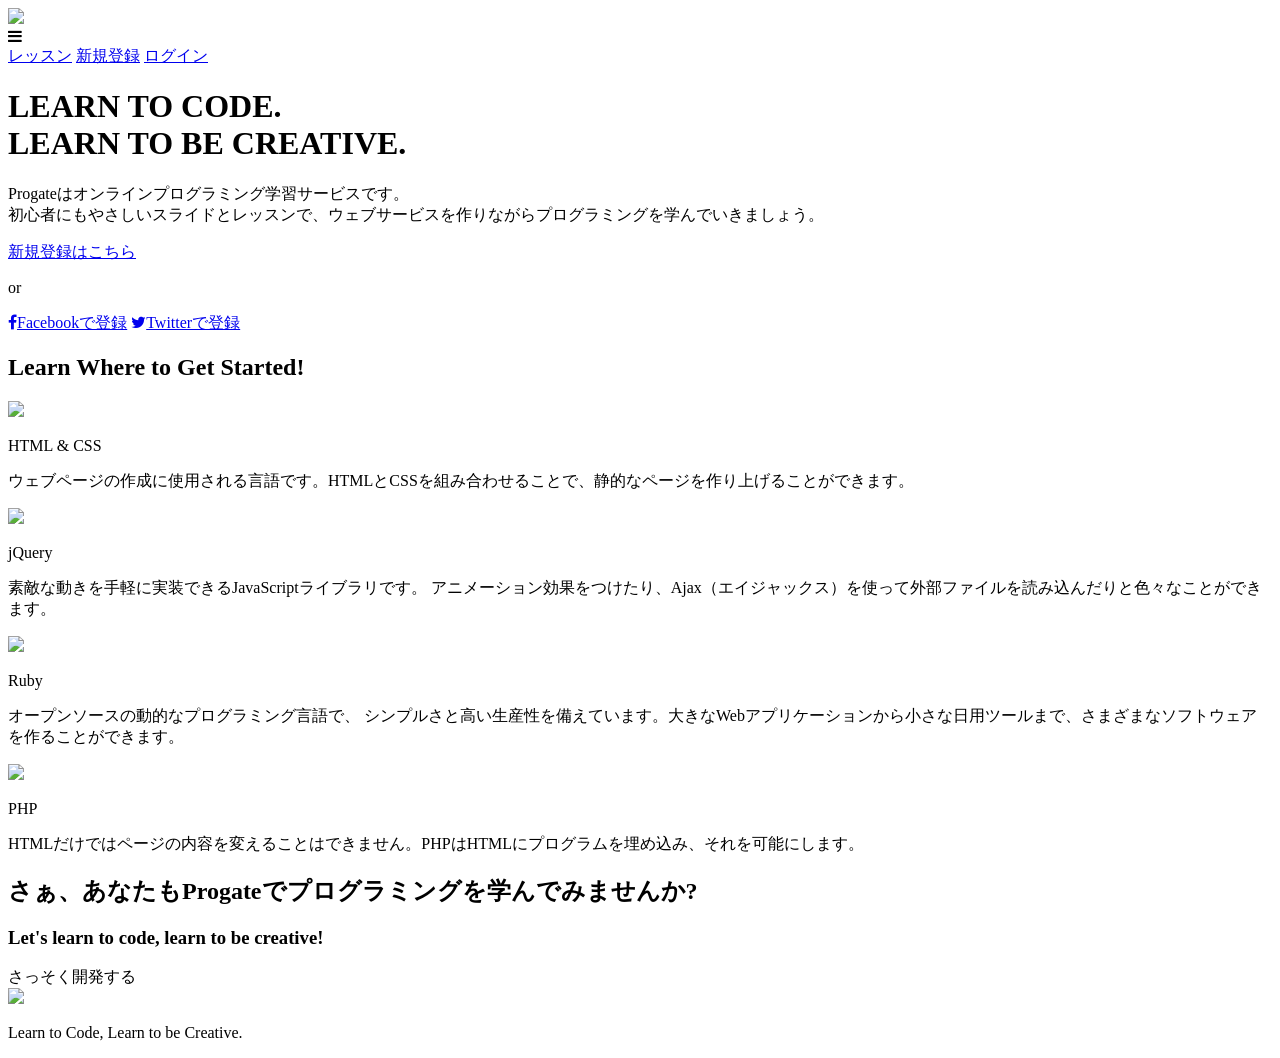
==== index.html @ 6ba34a5e "test" ====
<!DOCTYPE html>
<html>
<head>
  <meta charset="utf-8">
  <meta name="viewport" content="width=device-width, initial-scale=1.0">
  <title>Progate</title>
  <link href="https://maxcdn.bootstrapcdn.com/font-awesome/4.7.0/css/font-awesome.min.css" rel="stylesheet" integrity="sha384-wvfXpqpZZVQGK6TAh5PVlGOfQNHSoD2xbE+QkPxCAFlNEevoEH3Sl0sibVcOQVnN" crossorigin="anonymous">
  <link rel="stylesheet" type="text/css" href="stylesheet.css">
</head>
<body>
  <header>
    <div class="container">
      <div class="header-left">
        <img class="logo" src="https://prog-8.com/images/html/advanced/main_logo.png">
      </div>
      <span class="fa fa-bars menu-icon"></span>
      <div class="header-right">
        <a href="#">レッスン</a>
        <a href="#">新規登録</a>
        <a href="#" class="login">ログイン</a>
      </div>
    </div>
  </header>
  <div class="top-wrapper">
    <div class="container">
      <h1>LEARN TO CODE.<br>LEARN TO BE CREATIVE.</h1>
      <p>Progateはオンラインプログラミング学習サービスです。<br>初心者にもやさしいスライドとレッスンで、ウェブサービスを作りながらプログラミングを学んでいきましょう。</p>
      <div class="btn-wrapper">
        <a href="#" class="btn signup">新規登録はこちら</a>
        <p>or</p>
        <a href="#" class="btn facebook"><span class="fa fa-facebook"></span>Facebookで登録</a>
        <a href="#" class="btn twitter"><span class="fa fa-twitter"></span>Twitterで登録</a>
      </div>
    </div>
  </div>
  <div class="lesson-wrapper">
    <div class="container">
      <div class="heading">
        <h2>Learn Where to Get Started!</h2>
      </div>
      <div class="lessons">
        <div class="lesson">
          <div class="lesson-icon">
            <img src="https://prog-8.com/images/html/advanced/html.png">
            <p>HTML & CSS</p>
          </div>
          <p class="text-contents">ウェブページの作成に使用される言語です。HTMLとCSSを組み合わせることで、静的なページを作り上げることができます。</p>
        </div>
        <div class="lesson">
          <div class="lesson-icon">
            <img src="https://prog-8.com/images/html/advanced/jQuery.png">
            <p>jQuery</p>
          </div>
          <p class="text-contents">素敵な動きを手軽に実装できるJavaScriptライブラリです。 アニメーション効果をつけたり、Ajax（エイジャックス）を使って外部ファイルを読み込んだりと色々なことができます。</p>
        </div>
        <div class="lesson">
          <div class="lesson-icon">
            <img src="https://prog-8.com/images/html/advanced/ruby.png">
            <p>Ruby</p>
          </div>
          <p class="text-contents">オープンソースの動的なプログラミング言語で、 シンプルさと高い生産性を備えています。大きなWebアプリケーションから小さな日用ツールまで、さまざまなソフトウェアを作ることができます。</p>
        </div>
        <div class="lesson">
          <div class="lesson-icon">
            <img src="https://prog-8.com/images/html/advanced/php.png">
            <p>PHP</p>
          </div>
          <p class="text-contents">HTMLだけではページの内容を変えることはできません。PHPはHTMLにプログラムを埋め込み、それを可能にします。</p>
        </div>
      </div>
      <div class="clear"></div>
    </div>
  </div>
  <div class="message-wrapper">
    <div class="container">
      <div class="heading">
        <h2>さぁ、あなたもProgateでプログラミングを学んでみませんか?</h2>
        <h3>Let's learn to code, learn to be creative!</h3>
      </div>
      <span class="btn message">さっそく開発する</span>
    </div>
  </div>
  <footer>
    <div class="container">
      <img src="https://prog-8.com/images/html/advanced/footer_logo.png">
      <p>Learn to Code, Learn to be Creative.</p>
    </div>
  </footer>
</body>
</html>
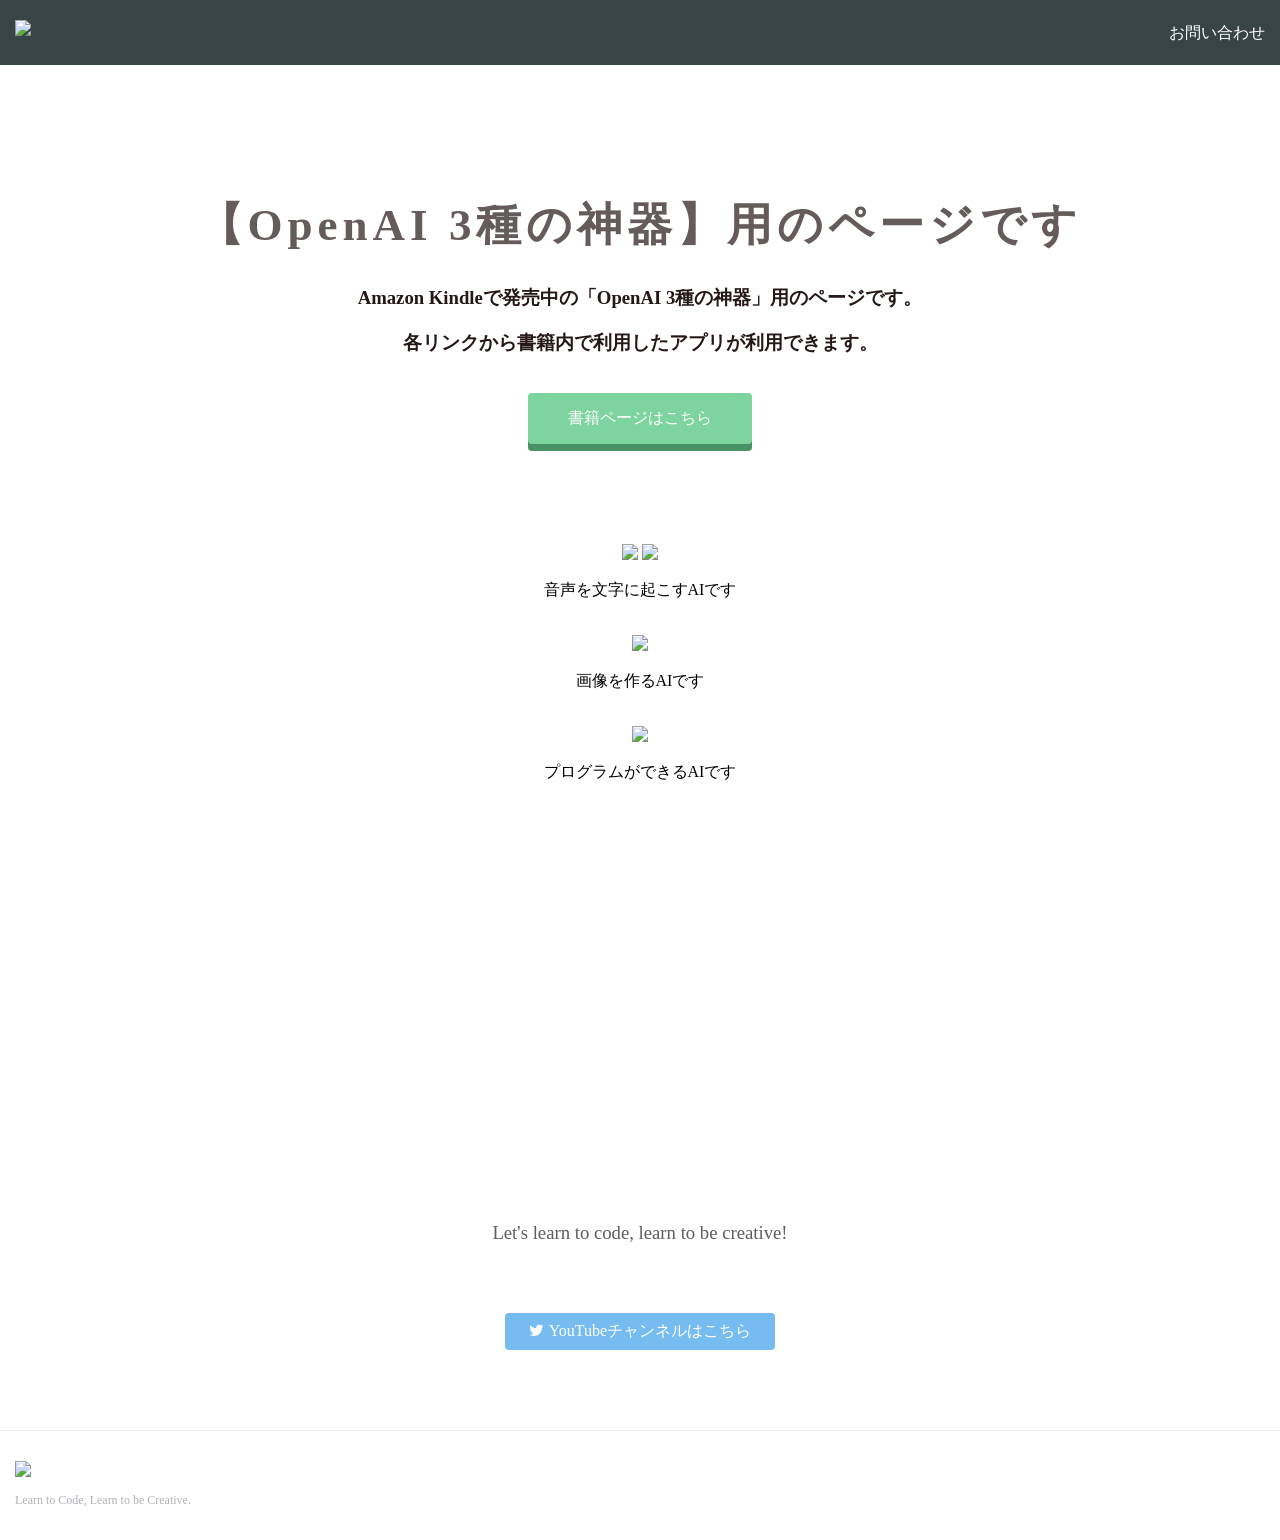
==== commit 812d38cb: "update" ====
--- a/index.html
+++ b/index.html
@@ -15,69 +15,52 @@
       </div>
       <span class="fa fa-bars menu-icon"></span>
       <div class="header-right">
-        <a href="#">レッスン</a>
-        <a href="#">新規登録</a>
-        <a href="#" class="login">ログイン</a>
+        <a href="#">お問い合わせ</a>
       </div>
     </div>
   </header>
   <div class="top-wrapper">
     <div class="container">
-      <h1>LEARN TO CODE.<br>LEARN TO BE CREATIVE.</h1>
-      <p>Progateはオンラインプログラミング学習サービスです。<br>初心者にもやさしいスライドとレッスンで、ウェブサービスを作りながらプログラミングを学んでいきましょう。</p>
+      <h1>【OpenAI 3種の神器】用のページです</h1>
+      <h3>Amazon Kindleで発売中の「OpenAI 3種の神器」用のページです。</h3>
+      <h3>各リンクから書籍内で利用したアプリが利用できます。</h3>
+      <br>
       <div class="btn-wrapper">
-        <a href="#" class="btn signup">新規登録はこちら</a>
-        <p>or</p>
-        <a href="#" class="btn facebook"><span class="fa fa-facebook"></span>Facebookで登録</a>
-        <a href="#" class="btn twitter"><span class="fa fa-twitter"></span>Twitterで登録</a>
+        <span class="btn message">書籍ページはこちら</span>
       </div>
     </div>
   </div>
   <div class="lesson-wrapper">
-    <div class="container">
-      <div class="heading">
-        <h2>Learn Where to Get Started!</h2>
-      </div>
-      <div class="lessons">
-        <div class="lesson">
-          <div class="lesson-icon">
-            <img src="https://prog-8.com/images/html/advanced/html.png">
-            <p>HTML & CSS</p>
-          </div>
-          <p class="text-contents">ウェブページの作成に使用される言語です。HTMLとCSSを組み合わせることで、静的なページを作り上げることができます。</p>
-        </div>
-        <div class="lesson">
-          <div class="lesson-icon">
-            <img src="https://prog-8.com/images/html/advanced/jQuery.png">
-            <p>jQuery</p>
-          </div>
-          <p class="text-contents">素敵な動きを手軽に実装できるJavaScriptライブラリです。 アニメーション効果をつけたり、Ajax（エイジャックス）を使って外部ファイルを読み込んだりと色々なことができます。</p>
-        </div>
-        <div class="lesson">
-          <div class="lesson-icon">
-            <img src="https://prog-8.com/images/html/advanced/ruby.png">
-            <p>Ruby</p>
-          </div>
-          <p class="text-contents">オープンソースの動的なプログラミング言語で、 シンプルさと高い生産性を備えています。大きなWebアプリケーションから小さな日用ツールまで、さまざまなソフトウェアを作ることができます。</p>
-        </div>
-        <div class="lesson">
-          <div class="lesson-icon">
-            <img src="https://prog-8.com/images/html/advanced/php.png">
-            <p>PHP</p>
-          </div>
-          <p class="text-contents">HTMLだけではページの内容を変えることはできません。PHPはHTMLにプログラムを埋め込み、それを可能にします。</p>
-        </div>
-      </div>
-      <div class="clear"></div>
+    <div class="lesson-icon">
+      <img src="https://prog-8.com/images/html/advanced/html.png">
+      <img src="https://prog-8.com/images/html/advanced/html.png">
     </div>
+    <p>音声を文字に起こすAIです</p>
+    
+    <br>
+
+    <div class="lesson-icon">
+      <img src="https://prog-8.com/images/html/advanced/jQuery.png">
+      <p>DALL·E-3</p>
+    </div>
+    <p>画像を作るAIです</p>
+
+    <br>
+
+    <div class="lesson-icon">
+      <img src="https://prog-8.com/images/html/advanced/ruby.png">
+      <p>Code Inter</p>
+    </div>
+    <p>プログラムができるAIです</p>
+
   </div>
+  
   <div class="message-wrapper">
     <div class="container">
       <div class="heading">
-        <h2>さぁ、あなたもProgateでプログラミングを学んでみませんか?</h2>
         <h3>Let's learn to code, learn to be creative!</h3>
       </div>
-      <span class="btn message">さっそく開発する</span>
+      <a href="#" class="btn twitter"><span class="fa fa-twitter"></span>YouTubeチャンネルはこちら</a>
     </div>
   </div>
   <footer>
--- a/stylesheet.css
+++ b/stylesheet.css
@@ -0,0 +1,271 @@
+* {
+  box-sizing: border-box;
+}
+
+body {
+  margin: 0;
+  font-family: "Hiragino Kaku Gothic ProN";
+}
+
+a {
+  text-decoration: none;
+}
+
+.container {
+  width: 100%;
+  padding: 0 15px;
+  margin: 0 auto;
+}
+
+.top-wrapper {
+  padding: 100px 0 100px 0;
+  background-image: url(top.png);
+  background-size: cover;
+  color: rgba(19, 3, 3, 0.921);
+  text-align: center;
+}
+
+.top-wrapper h1 {
+  opacity: 0.7;
+  font-size: 45px;
+  letter-spacing: 5px;
+}
+
+.top-wrapper p {
+  opacity: 0.7;
+  font-size: 16px;
+  margin-bottom: 40px;
+}
+
+.btn-wrapper {
+  text-align: center;
+}
+
+.btn-wrapper p {
+  margin-bottom: 20px;
+}
+
+.signup {
+  background-color: #239b76;
+}
+
+.facebook {
+  background-color: #3b5998;
+  margin-right: 10px;
+}
+
+.twitter {
+  background-color: #55acee;
+}
+
+.btn {
+  padding: 8px 24px;
+  color: white;
+  display: inline-block;
+  opacity: 0.8;
+  border-radius: 4px;
+  text-align: center;
+}
+
+.btn:hover {
+  opacity: 1;
+}
+
+.fa {
+  margin-right: 5px;
+}
+
+header {
+  height: 65px;
+  width: 100%;
+  background-color: rgba(34,49,52,0.9);
+  /* position :fixed; */
+  top: 0;
+  z-index: 10;
+}
+
+.logo {
+  width: 124px;
+  margin-top: 20px;
+}
+
+.header-left {
+  float: left;
+}
+
+.header-right {
+  float: right;
+  margin-right: -25px;
+}
+
+.header-right a {
+  line-height: 65px;
+  padding: 0 25px;
+  color: white;
+  display: block;
+  float: left;
+  transition: all 0.5s;
+}
+
+.header-right a:hover {
+  background-color: rgba(255,255,255,0.3);
+}
+
+.lesson-wrapper {
+  height: 580px;
+  padding-bottom: 80px;
+  padding-left: 5%;
+  padding-right: 5%;
+  /*background-color: #f7f7f7;*/
+  text-align: center;
+}
+
+.heading {
+  padding-top: 80px;
+  padding-bottom: 50px;
+  color: #5f5d60;
+}
+
+.heading h2 {
+  font-weight: normal;
+}
+
+.lesson {
+  float: left;
+  width: 25%;
+}
+
+.lesson-icon {
+  position: relative;
+}
+
+.lesson-icon p {
+  position: absolute;
+  top: 37%;
+  width: 100%;
+  color: white;
+}
+
+.text-contents {
+  width: 80%;
+  display: inline-block;
+  margin-top: 15px;
+  font-size: 13px;
+  color: #b3aeb5;
+}
+
+.heading h3 {
+  font-weight: normal;
+}
+
+.message-wrapper {
+  border-bottom: 1px solid #eee;
+  padding-bottom: 80px;
+  text-align: center;
+}
+
+.message {
+  padding: 15px 40px;
+  background-color: #5dca88;
+  cursor: pointer;
+  box-shadow: 0px 7px #1a7940;
+}
+
+.message:active {
+  position: relative;
+  top: 7px;
+  box-shadow: none;
+}
+
+footer img {
+  width: 125px;
+}
+
+footer p {
+  color: #b3aeb5;
+  font-size: 12px;
+}
+
+footer {
+  padding-top: 30px;
+  padding-bottom: 20px;
+}
+
+.menu-icon {
+  color: white;
+  float: right;
+  font-size: 25px;
+  padding: 21px 0;
+  display: none;
+}
+
+.clear {
+  clear: left;
+}
+
+@media all and (max-width: 1000px) {
+  .lesson {
+    width: 50%;
+    margin-bottom: 50px;
+  }
+
+  .lesson-wrapper {
+    height: 990px;
+  }
+
+  footer {
+    text-align: center;
+  }
+}
+
+@media all and (max-width: 750px) {
+  .top-wrapper h1 {
+    font-size: 32px;
+  }
+
+  .heading h2 {
+    font-size: 20px;
+  }
+}
+
+@media all and (max-width: 670px) {
+  .header-right {
+    display: none;
+  }
+
+  .menu-icon {
+    display: block;
+  }
+
+  .top-wrapper .btn {
+    width: 100%;
+  }
+
+  .twitter {
+    margin-top: 10px;
+  }
+
+  .top-wrapper {
+    text-align: left;
+  }
+
+  .top-wrapper h1 {
+    font-size: 24px;
+  }
+
+  .top-wrapper p {
+    font-size: 14px;
+  }
+
+  .lesson {
+    width: 100%;
+  }
+
+  .lesson-wrapper {
+    height: 1700px;
+  }
+
+  .message-wrapper .btn {
+    width: 100%;
+  }
+}
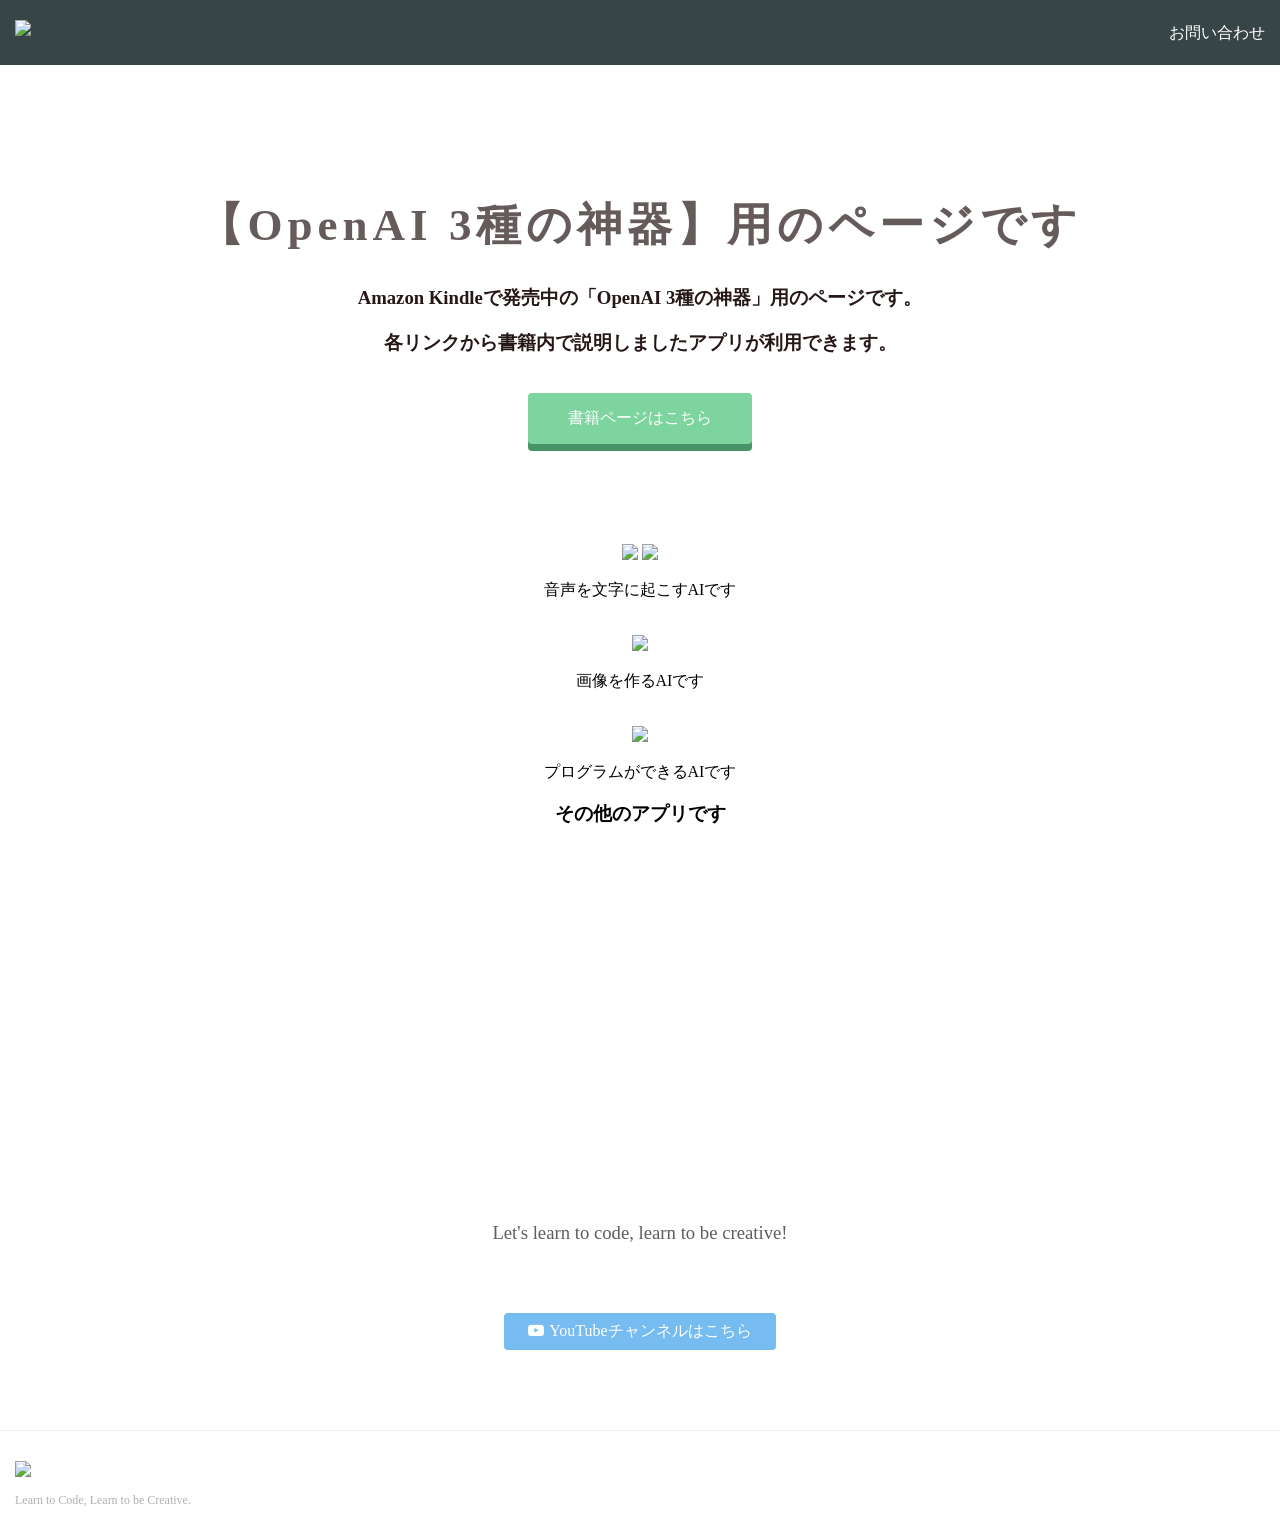
==== commit 6b2d9d80: "update" ====
--- a/index.html
+++ b/index.html
@@ -15,7 +15,7 @@
       </div>
       <span class="fa fa-bars menu-icon"></span>
       <div class="header-right">
-        <a href="#">お問い合わせ</a>
+        <a href="https://github.com/nekoniii3">お問い合わせ</a>
       </div>
     </div>
   </header>
@@ -23,16 +23,17 @@
     <div class="container">
       <h1>【OpenAI 3種の神器】用のページです</h1>
       <h3>Amazon Kindleで発売中の「OpenAI 3種の神器」用のページです。</h3>
-      <h3>各リンクから書籍内で利用したアプリが利用できます。</h3>
+      <h3>各リンクから書籍内で説明しましたアプリが利用できます。</h3>
       <br>
       <div class="btn-wrapper">
-        <span class="btn message">書籍ページはこちら</span>
+        <a href="https://www.amazon.co.jp/dp/B09N8LPTMB/?coliid=IPJUS80SKYYVF&colid=15ZP2W7LD79A3&psc=0&ref_=list_c_wl_lv_ov_lig_dp_it" class="btn message">書籍ページはこちら</a>
+        <!-- <a href="#" class="btn signup">新規登録はこちら</a> -->
       </div>
     </div>
   </div>
   <div class="lesson-wrapper">
     <div class="lesson-icon">
-      <img src="https://prog-8.com/images/html/advanced/html.png">
+      <a href="https://huggingface.co/spaces/nekoniii3/Whisper_basic"><img src="https://prog-8.com/images/html/advanced/html.png"></a>
       <img src="https://prog-8.com/images/html/advanced/html.png">
     </div>
     <p>音声を文字に起こすAIです</p>
@@ -53,14 +54,16 @@
     </div>
     <p>プログラムができるAIです</p>
 
+    <h3>その他のアプリです</h3>
+
   </div>
-  
+
   <div class="message-wrapper">
     <div class="container">
       <div class="heading">
         <h3>Let's learn to code, learn to be creative!</h3>
       </div>
-      <a href="#" class="btn twitter"><span class="fa fa-twitter"></span>YouTubeチャンネルはこちら</a>
+      <a href="https://www.youtube.com/@nekoniisan" class="btn twitter"><span class="fa fa-youtube-play"></span>YouTubeチャンネルはこちら</a>
     </div>
   </div>
   <footer>
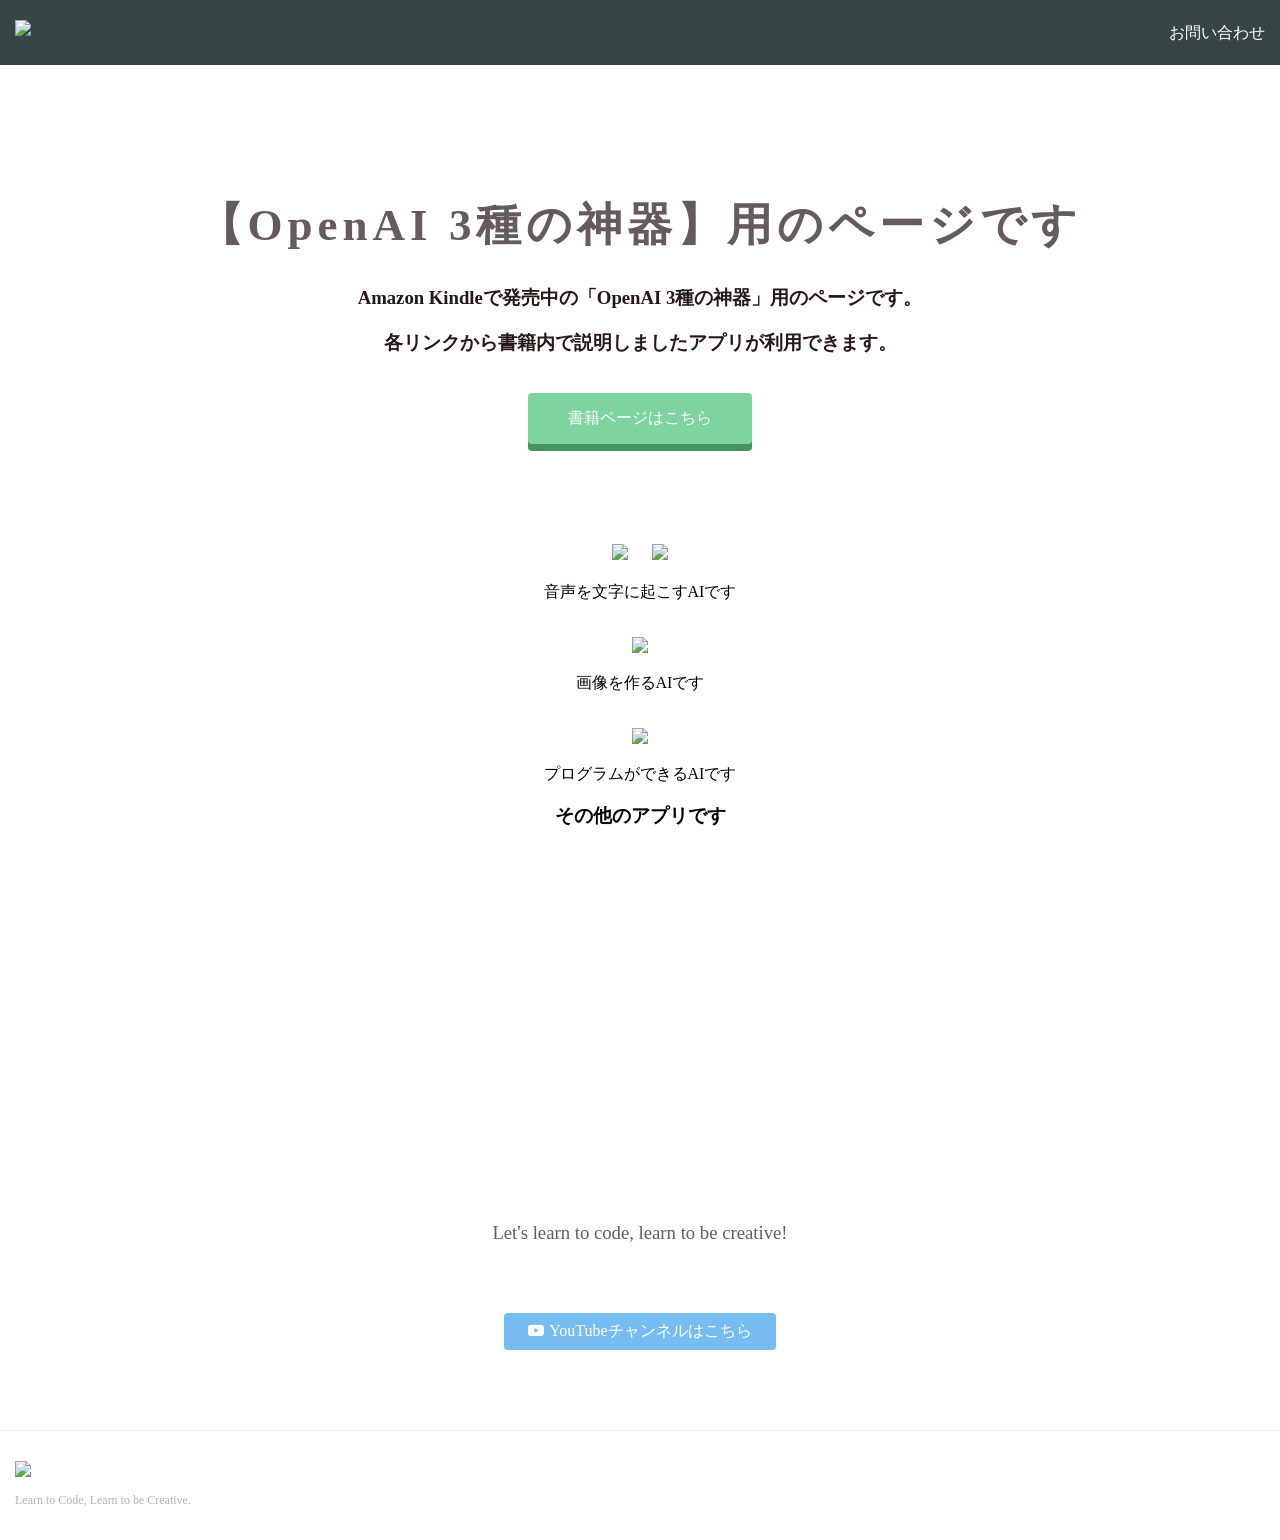
==== commit b5173d0c: "add" ====
--- a/index.html
+++ b/index.html
@@ -33,8 +33,9 @@
   </div>
   <div class="lesson-wrapper">
     <div class="lesson-icon">
-      <a href="https://huggingface.co/spaces/nekoniii3/Whisper_basic"><img src="https://prog-8.com/images/html/advanced/html.png"></a>
-      <img src="https://prog-8.com/images/html/advanced/html.png">
+      <a href="https://huggingface.co/spaces/nekoniii3/Whisper_basic"><img src="https://raw.githubusercontent.com/nekoniii3/pages_test/main/material/755359_green.png"></a>
+      <span>　</span>
+      <img src="https://raw.githubusercontent.com/nekoniii3/pages_test/main/material/755359_green.png">
     </div>
     <p>音声を文字に起こすAIです</p>
     
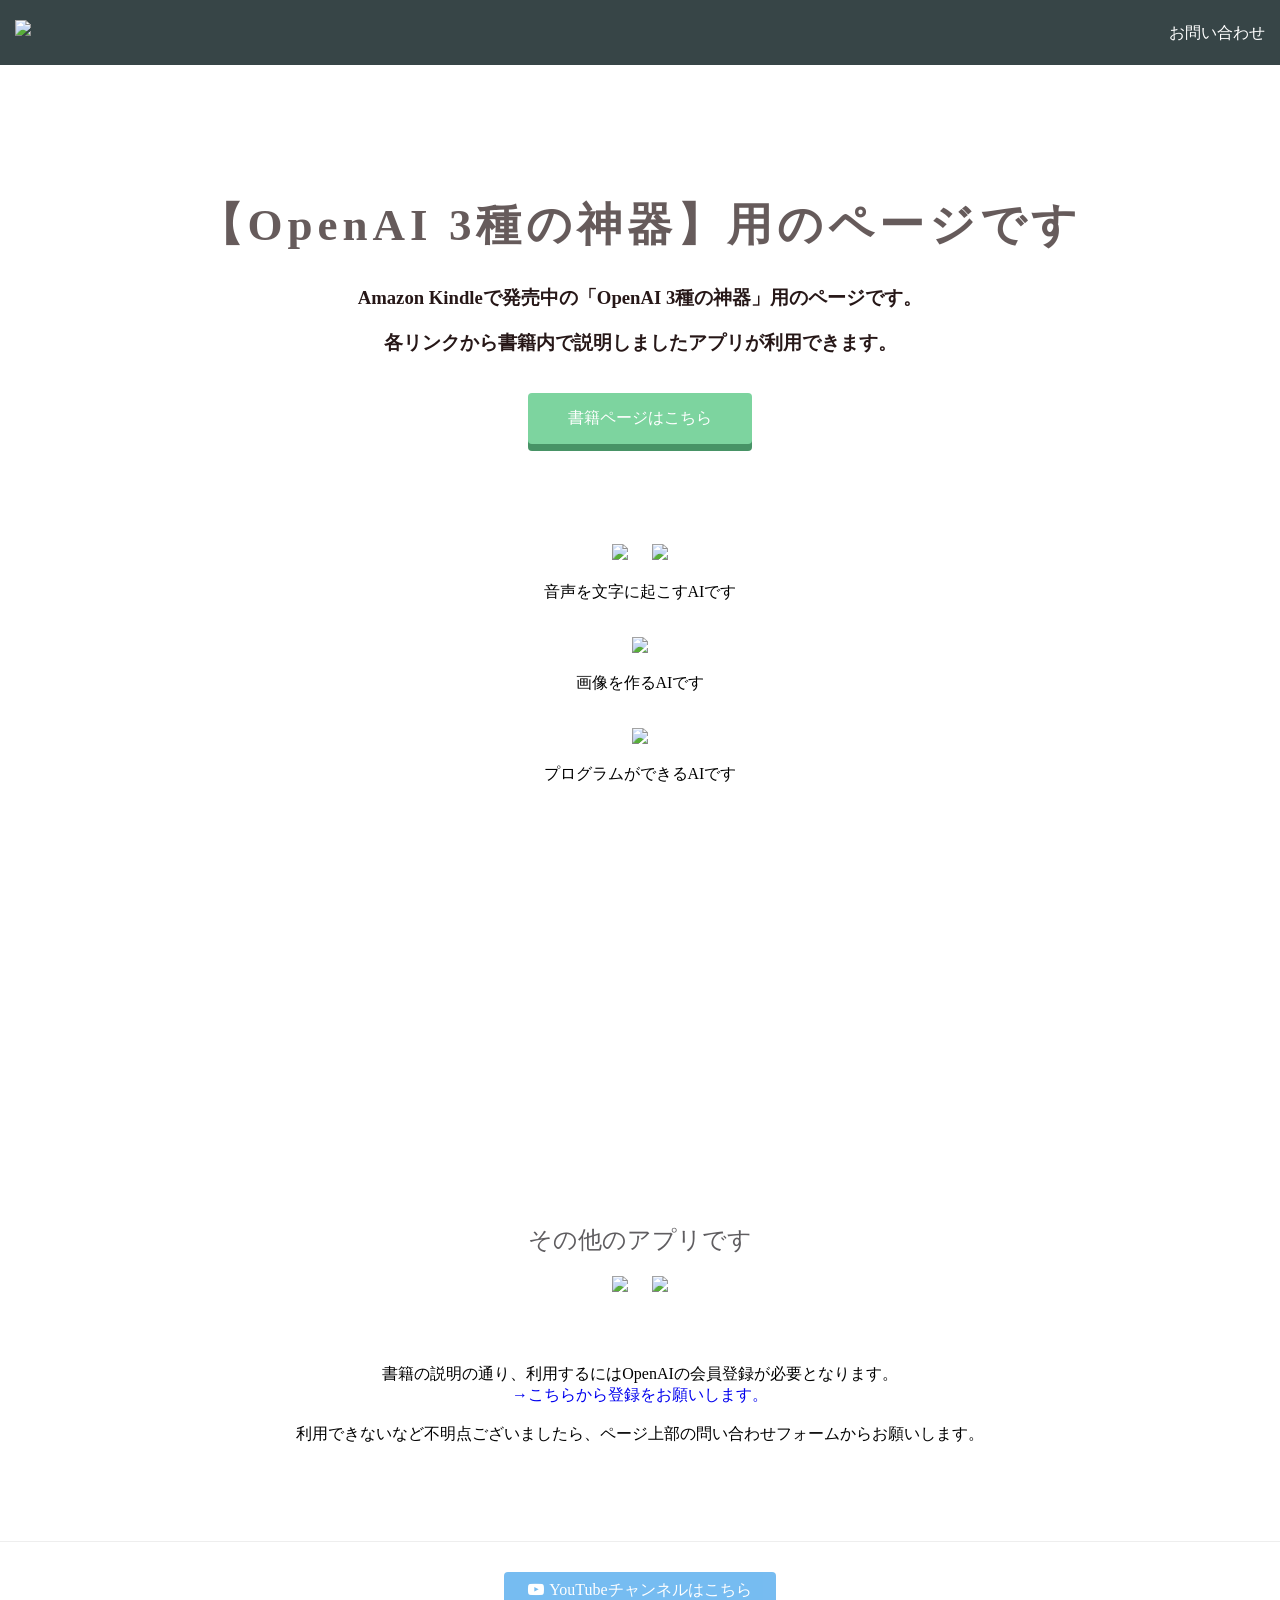
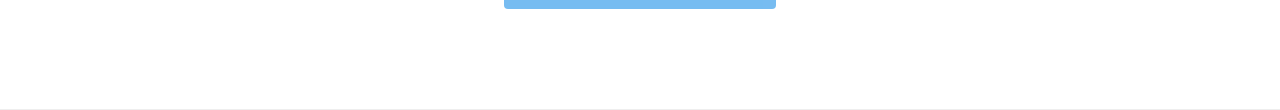
==== commit 67ab4bad: "Update index.html" ====
--- a/index.html
+++ b/index.html
@@ -42,7 +42,7 @@
     <br>
 
     <div class="lesson-icon">
-      <img src="https://prog-8.com/images/html/advanced/jQuery.png">
+      <img src="https://raw.githubusercontent.com/nekoniii3/pages_test/main/material/755359_ye.png">
       <p>DALL·E-3</p>
     </div>
     <p>画像を作るAIです</p>
@@ -50,27 +50,33 @@
     <br>
 
     <div class="lesson-icon">
-      <img src="https://prog-8.com/images/html/advanced/ruby.png">
+      <img src="https://raw.githubusercontent.com/nekoniii3/pages_test/main/material/755359_blue.png">
       <p>Code Inter</p>
     </div>
     <p>プログラムができるAIです</p>
-
-    <h3>その他のアプリです</h3>
 
   </div>
 
   <div class="message-wrapper">
     <div class="container">
       <div class="heading">
-        <h3>Let's learn to code, learn to be creative!</h3>
-      </div>
-      <a href="https://www.youtube.com/@nekoniisan" class="btn twitter"><span class="fa fa-youtube-play"></span>YouTubeチャンネルはこちら</a>
+        <h2>その他のアプリです</h2>
+        <a href="https://huggingface.co/spaces/nekoniii3/Whisper_basic"><img src="https://raw.githubusercontent.com/nekoniii3/pages_test/main/material/755359_green.png"></a>
+        <span>　</span>
+        <img src="https://raw.githubusercontent.com/nekoniii3/pages_test/main/material/755359_green.png">
+    </div>
+  </div>
+
+  <div class="message-wrapper">
+    <div class="container">
+      <p>書籍の説明の通り、利用するにはOpenAIの会員登録が必要となります。<br>
+      <a href="https://openai.com/">→こちらから登録をお願いします。</a><br><br>
+      利用できないなど不明点ございましたら、ページ上部の問い合わせフォームからお願いします。</p>
     </div>
   </div>
   <footer>
     <div class="container">
-      <img src="https://prog-8.com/images/html/advanced/footer_logo.png">
-      <p>Learn to Code, Learn to be Creative.</p>
+      <a href="https://www.youtube.com/@nekoniisan" class="btn twitter"><span class="fa fa-youtube-play"></span>YouTubeチャンネルはこちら</a>
     </div>
   </footer>
 </body>
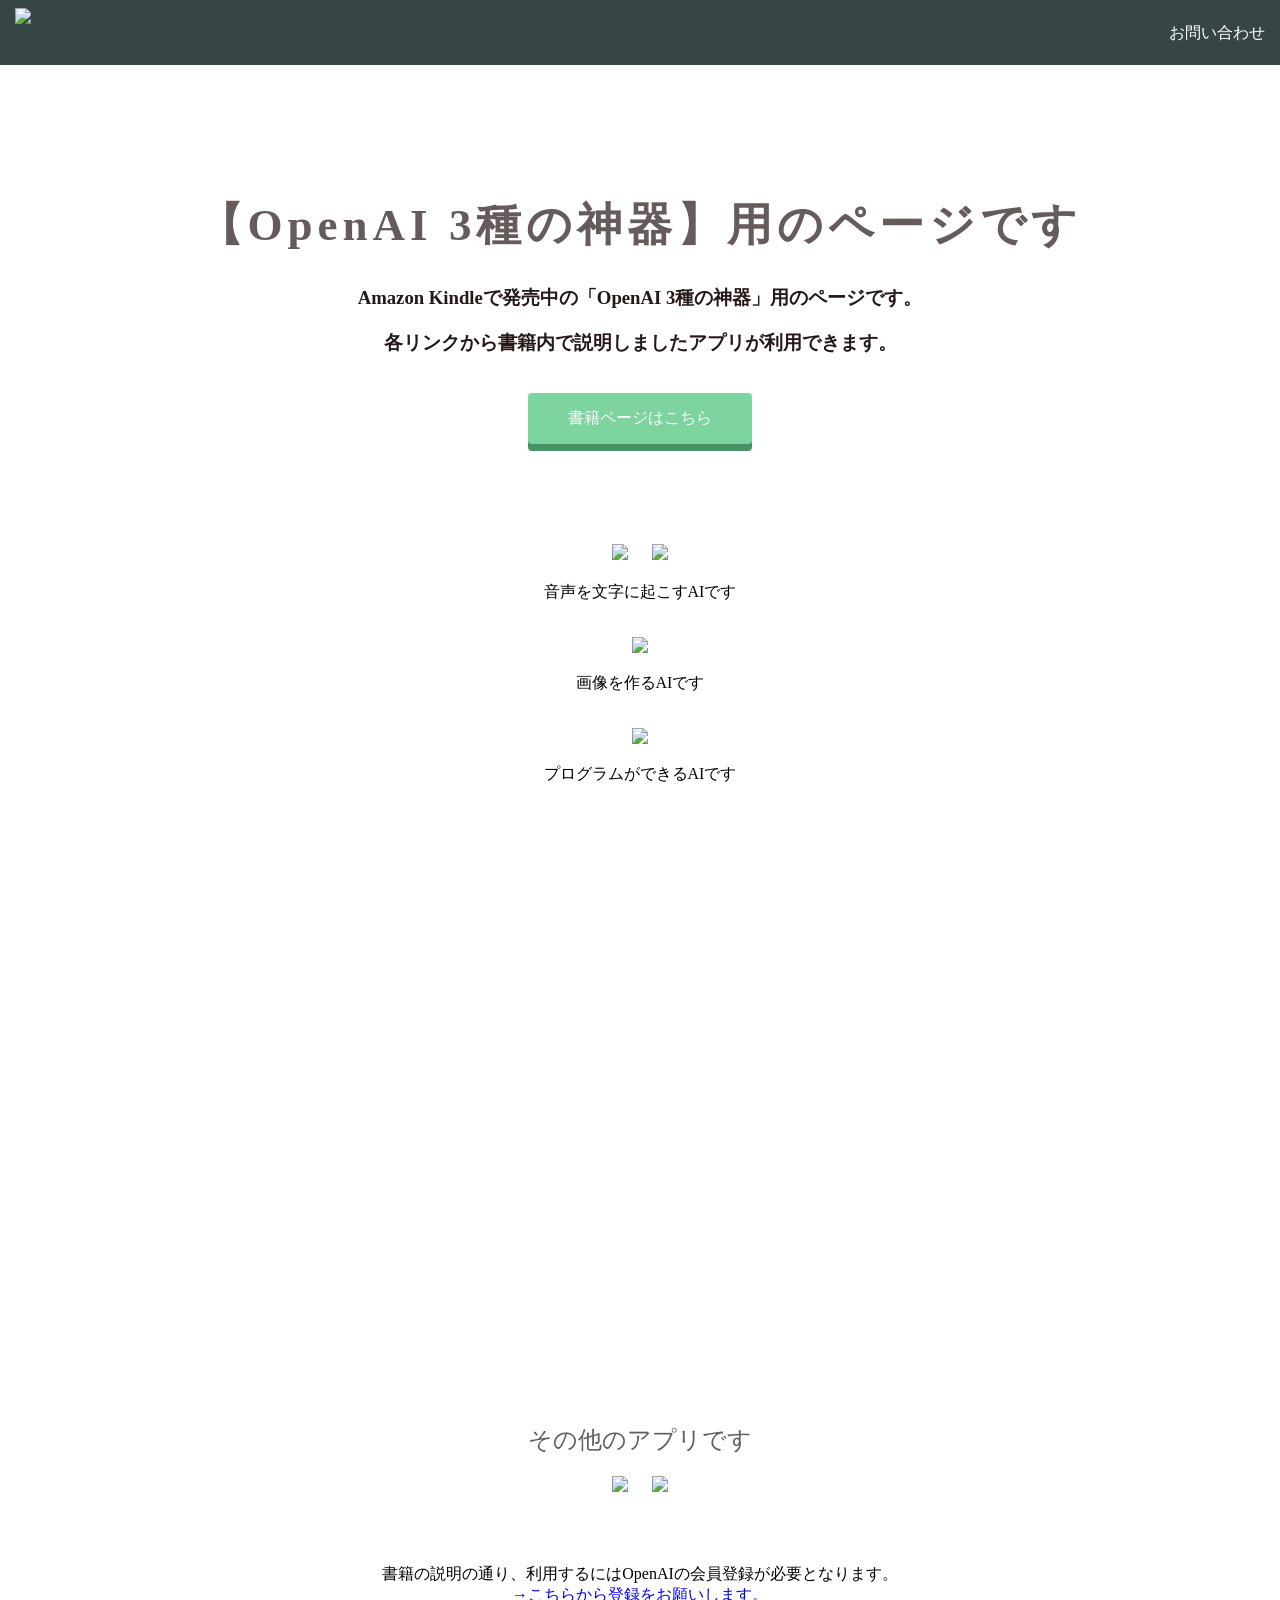
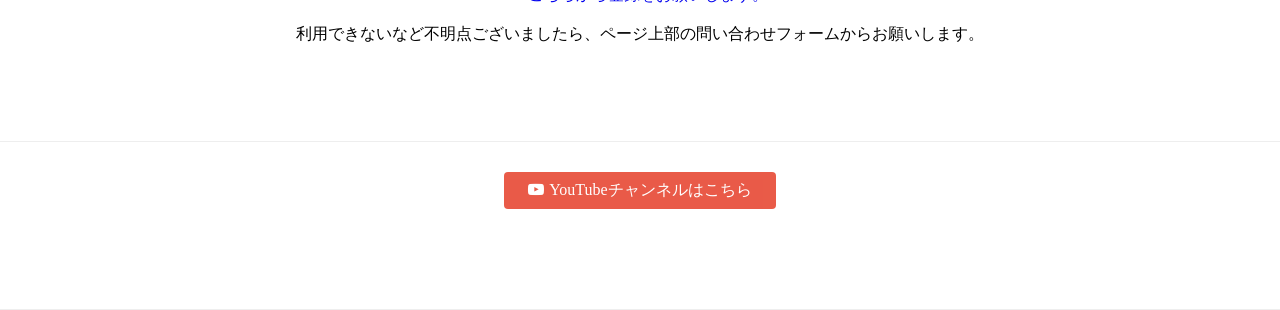
==== commit 309fc0df: "add" ====
--- a/index.html
+++ b/index.html
@@ -3,7 +3,7 @@
 <head>
   <meta charset="utf-8">
   <meta name="viewport" content="width=device-width, initial-scale=1.0">
-  <title>Progate</title>
+  <title>OpenAI三種の神器のページ</title>
   <link href="https://maxcdn.bootstrapcdn.com/font-awesome/4.7.0/css/font-awesome.min.css" rel="stylesheet" integrity="sha384-wvfXpqpZZVQGK6TAh5PVlGOfQNHSoD2xbE+QkPxCAFlNEevoEH3Sl0sibVcOQVnN" crossorigin="anonymous">
   <link rel="stylesheet" type="text/css" href="stylesheet.css">
 </head>
@@ -11,7 +11,7 @@
   <header>
     <div class="container">
       <div class="header-left">
-        <img class="logo" src="https://prog-8.com/images/html/advanced/main_logo.png">
+        <img class="logo" src="https://raw.githubusercontent.com/nekoniii3/nekoniii3/main/logo/%E3%83%81%E3%83%A3%E3%83%B3%E3%83%8D%E3%83%AB%E3%83%AD%E3%82%B4.png">
       </div>
       <span class="fa fa-bars menu-icon"></span>
       <div class="header-right">
@@ -76,6 +76,7 @@
   </div>
   <footer>
     <div class="container">
+      <!-- <img class="icon" src="https://avatars.githubusercontent.com/u/126056464?v=4"> -->
       <a href="https://www.youtube.com/@nekoniisan" class="btn twitter"><span class="fa fa-youtube-play"></span>YouTubeチャンネルはこちら</a>
     </div>
   </footer>
--- a/stylesheet.css
+++ b/stylesheet.css
@@ -55,7 +55,7 @@
 }
 
 .twitter {
-  background-color: #55acee;
+  background-color: #e4321b;
 }
 
 .btn {
@@ -85,8 +85,8 @@
 }
 
 .logo {
-  width: 124px;
-  margin-top: 20px;
+  width: 90px;
+  margin-top: 8px;
 }
 
 .header-left {
@@ -121,7 +121,7 @@
 }
 
 .heading {
-  padding-top: 80px;
+  padding-top: 280px;
   padding-bottom: 50px;
   color: #5f5d60;
 }
@@ -242,7 +242,7 @@
   }
 
   .twitter {
-    margin-top: 10px;
+    margin-top: 0;
   }
 
   .top-wrapper {
@@ -269,3 +269,8 @@
     width: 100%;
   }
 }
+
+.icon {
+  width: 60px;
+  margin-top: 0px;
+}
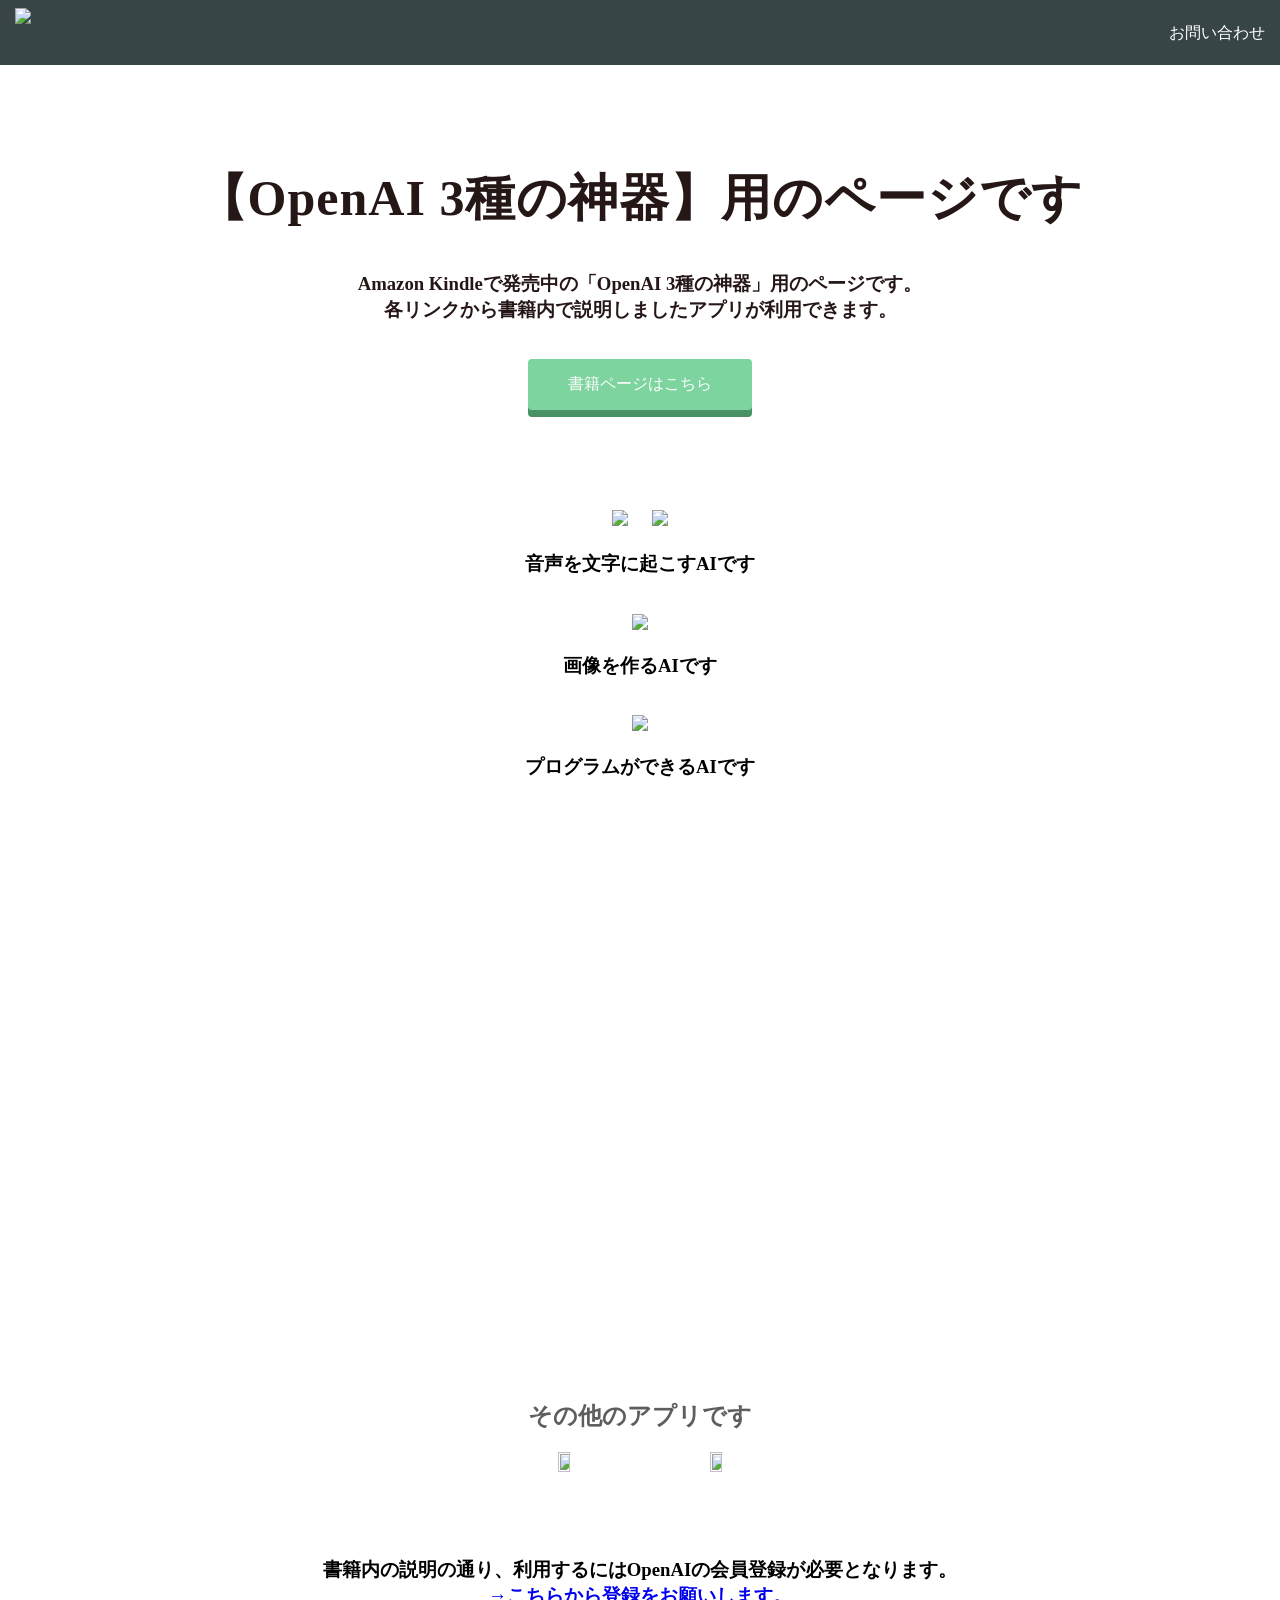
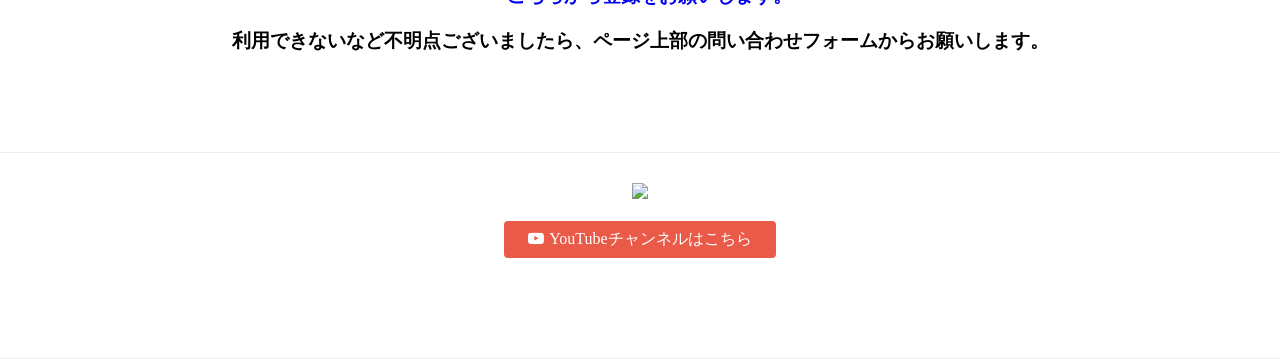
==== commit 6492875a: "update" ====
--- a/index.html
+++ b/index.html
@@ -21,63 +21,60 @@
   </header>
   <div class="top-wrapper">
     <div class="container">
-      <h1>【OpenAI 3種の神器】用のページです</h1>
-      <h3>Amazon Kindleで発売中の「OpenAI 3種の神器」用のページです。</h3>
-      <h3>各リンクから書籍内で説明しましたアプリが利用できます。</h3>
+      <div class="page-title">【OpenAI 3種の神器】用のページです</div>
+      <h3>Amazon Kindleで発売中の「OpenAI 3種の神器」用のページです。<br>各リンクから書籍内で説明しましたアプリが利用できます。</h3>
       <br>
       <div class="btn-wrapper">
         <a href="https://www.amazon.co.jp/dp/B09N8LPTMB/?coliid=IPJUS80SKYYVF&colid=15ZP2W7LD79A3&psc=0&ref_=list_c_wl_lv_ov_lig_dp_it" class="btn message">書籍ページはこちら</a>
-        <!-- <a href="#" class="btn signup">新規登録はこちら</a> -->
       </div>
     </div>
   </div>
   <div class="lesson-wrapper">
     <div class="lesson-icon">
-      <a href="https://huggingface.co/spaces/nekoniii3/Whisper_basic"><img src="https://raw.githubusercontent.com/nekoniii3/pages_test/main/material/755359_green.png"></a>
+      <a href="https://huggingface.co/spaces/nekoniii3/Whisper_basic"><img src="C:\nekonii\電子書籍\01_OpenAI三種の神器\サイト\素材\緑.png"></a>
       <span>　</span>
-      <img src="https://raw.githubusercontent.com/nekoniii3/pages_test/main/material/755359_green.png">
+      <img src="C:\nekonii\電子書籍\01_OpenAI三種の神器\サイト\素材\Whis応用.png">
     </div>
-    <p>音声を文字に起こすAIです</p>
-    
+    <h3>音声を文字に起こすAIです</h3>
     <br>
+    <div class="lesson-icon">
+      <img src="C:\nekonii\電子書籍\01_OpenAI三種の神器\サイト\素材\DALLE3.png">
+    </div>
+    <h3>画像を作るAIです</h3>
+    <br>
+    <div class="lesson-icon">
+      <img src="C:\nekonii\電子書籍\01_OpenAI三種の神器\サイト\素材\Code_Inter.png">
+    </div>
+    <h3>プログラムができるAIです</h3>
+  </div>
 
-    <div class="lesson-icon">
-      <img src="https://raw.githubusercontent.com/nekoniii3/pages_test/main/material/755359_ye.png">
-      <p>DALL·E-3</p>
-    </div>
-    <p>画像を作るAIです</p>
-
-    <br>
-
-    <div class="lesson-icon">
-      <img src="https://raw.githubusercontent.com/nekoniii3/pages_test/main/material/755359_blue.png">
-      <p>Code Inter</p>
-    </div>
-    <p>プログラムができるAIです</p>
-
+  <div class="message-wrapper">
+    <!-- <div class="container"> -->
+    <div class="heading">
+      <h2><b>その他のアプリです</b></h2>
+      <a href="https://huggingface.co/spaces/nekoniii3/Whisper_basic"><img src="C:\nekonii\電子書籍\01_OpenAI三種の神器\サイト\素材\TTS.png"></a>
+      <span>　</span>
+      <a href="https://huggingface.co/spaces/nekoniii3/Whisper_basic"><img src="C:\nekonii\電子書籍\01_OpenAI三種の神器\サイト\素材\英会話.png"></a>
+    <!-- </div> -->
   </div>
 
   <div class="message-wrapper">
     <div class="container">
-      <div class="heading">
-        <h2>その他のアプリです</h2>
-        <a href="https://huggingface.co/spaces/nekoniii3/Whisper_basic"><img src="https://raw.githubusercontent.com/nekoniii3/pages_test/main/material/755359_green.png"></a>
-        <span>　</span>
-        <img src="https://raw.githubusercontent.com/nekoniii3/pages_test/main/material/755359_green.png">
+      <h3>書籍内の説明の通り、利用するにはOpenAIの会員登録が必要となります。<br>
+      <a href="https://openai.com/">→こちらから登録をお願いします。</a>
+      </h3>
+      <h3>利用できないなど不明点ございましたら、ページ上部の問い合わせフォームからお願いします。</h3>
     </div>
   </div>
 
-  <div class="message-wrapper">
-    <div class="container">
-      <p>書籍の説明の通り、利用するにはOpenAIの会員登録が必要となります。<br>
-      <a href="https://openai.com/">→こちらから登録をお願いします。</a><br><br>
-      利用できないなど不明点ございましたら、ページ上部の問い合わせフォームからお願いします。</p>
-    </div>
-  </div>
   <footer>
     <div class="container">
-      <!-- <img class="icon" src="https://avatars.githubusercontent.com/u/126056464?v=4"> -->
-      <a href="https://www.youtube.com/@nekoniisan" class="btn twitter"><span class="fa fa-youtube-play"></span>YouTubeチャンネルはこちら</a>
+      <div>
+      <a href="https://huggingface.co/spaces/nekoniii3/Whisper_basic"><img src="C:\GitHub\pages_test\material\126056464.png"></a>
+      </div>
+      <br>
+      <a href="https://www.youtube.com/@nekoniisan" class="btn youtube"><span class="fa fa-youtube-play"></span>YouTubeチャンネルはこちら</a>
+      
     </div>
   </footer>
 </body>
--- a/stylesheet.css
+++ b/stylesheet.css
@@ -15,6 +15,13 @@
   width: 100%;
   padding: 0 15px;
   margin: 0 auto;
+}
+
+.page-title {
+  font-size: 50px;
+  font-weight: bold;
+  letter-spacing: 1px;
+  padding-bottom: 20px;
 }
 
 .top-wrapper {
@@ -54,7 +61,7 @@
   margin-right: 10px;
 }
 
-.twitter {
+.youtube {
   background-color: #e4321b;
 }
 
@@ -124,10 +131,17 @@
   padding-top: 280px;
   padding-bottom: 50px;
   color: #5f5d60;
+  /* width: 30px;
+  height: 20px; */
 }
 
 .heading h2 {
   font-weight: normal;
+}
+
+.heading img {
+  width: 10%;
+  height: 10%;
 }
 
 .lesson {
@@ -160,6 +174,7 @@
 
 .message-wrapper {
   border-bottom: 1px solid #eee;
+  padding-top: 10px;
   padding-bottom: 80px;
   text-align: center;
 }
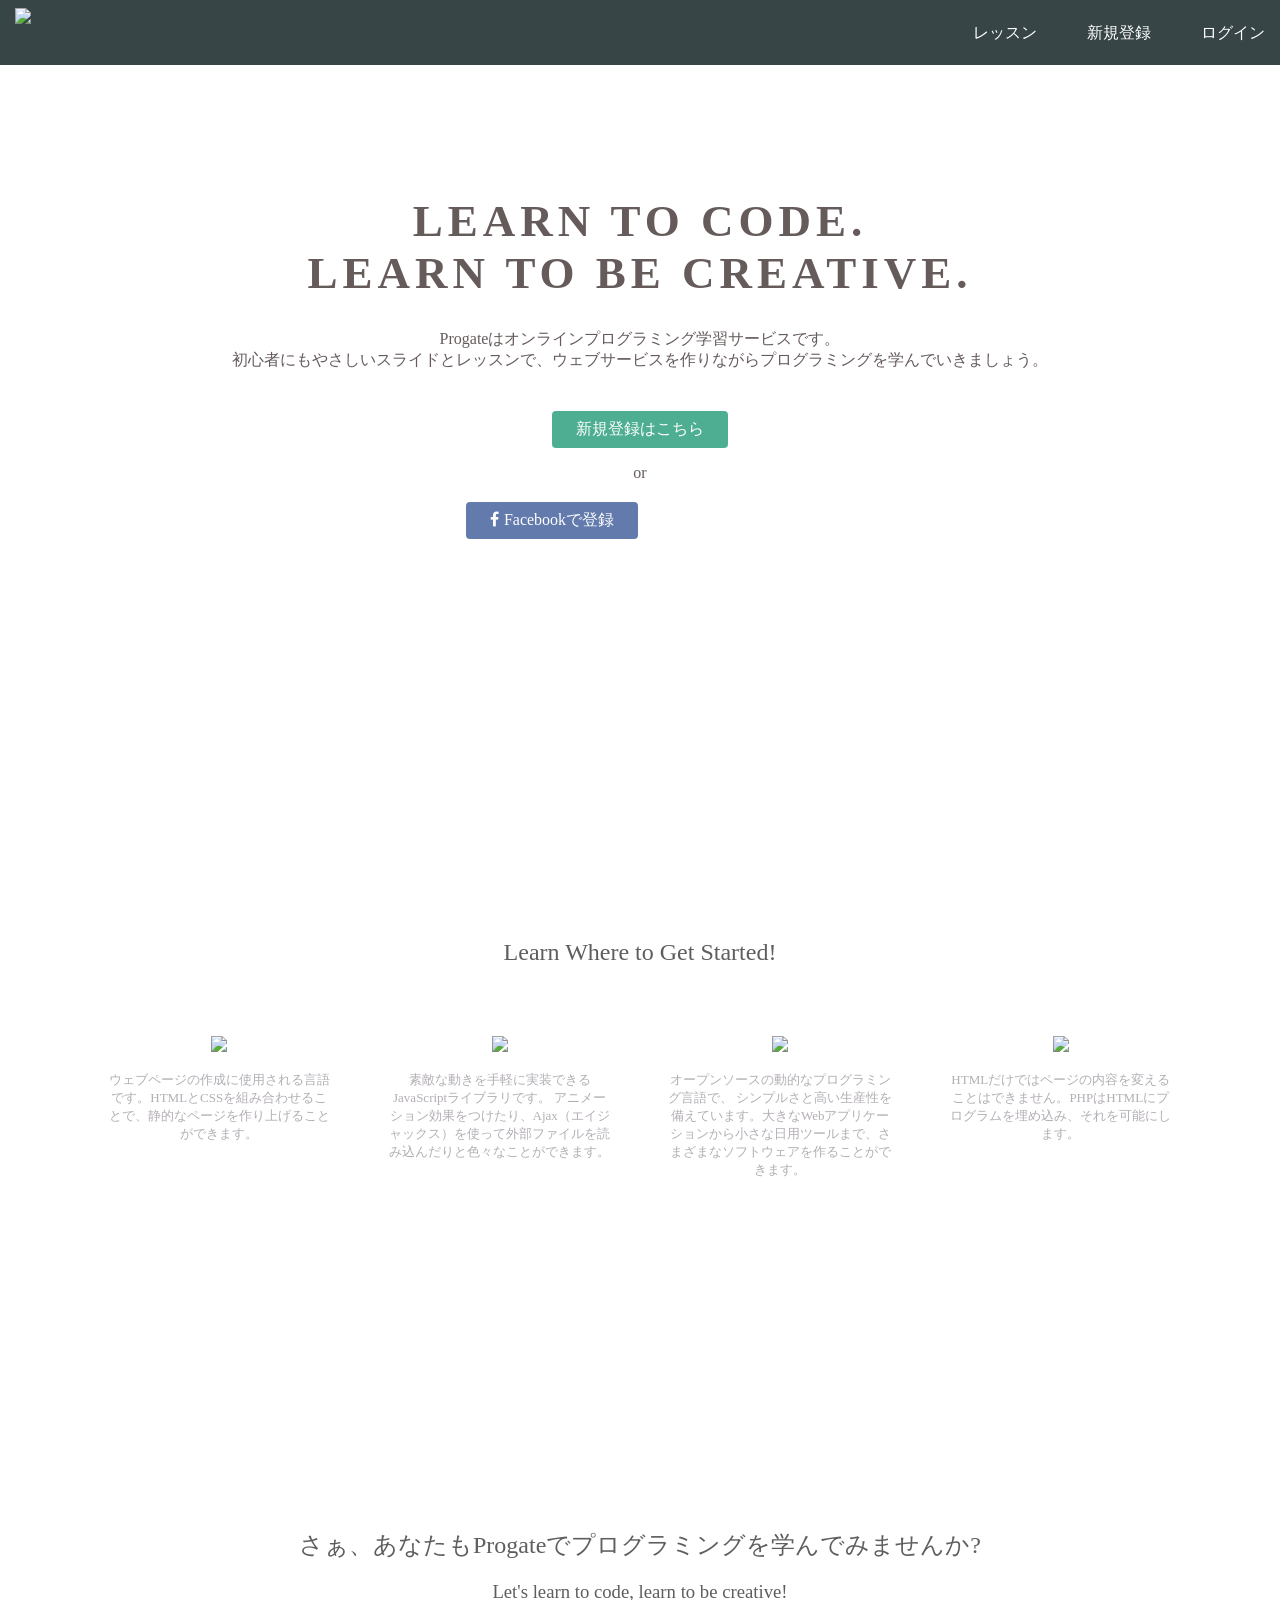
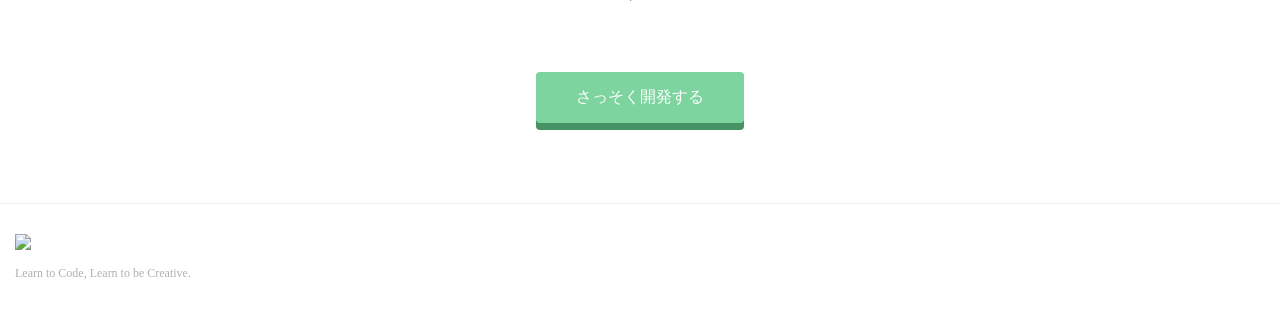
==== commit b55eb493: "Update and rename test.html to index.html" ====
--- a/index.html
+++ b/index.html
@@ -3,7 +3,7 @@
 <head>
   <meta charset="utf-8">
   <meta name="viewport" content="width=device-width, initial-scale=1.0">
-  <title>OpenAI三種の神器のページ</title>
+  <title>Progate</title>
   <link href="https://maxcdn.bootstrapcdn.com/font-awesome/4.7.0/css/font-awesome.min.css" rel="stylesheet" integrity="sha384-wvfXpqpZZVQGK6TAh5PVlGOfQNHSoD2xbE+QkPxCAFlNEevoEH3Sl0sibVcOQVnN" crossorigin="anonymous">
   <link rel="stylesheet" type="text/css" href="stylesheet.css">
 </head>
@@ -11,70 +11,79 @@
   <header>
     <div class="container">
       <div class="header-left">
-        <img class="logo" src="https://raw.githubusercontent.com/nekoniii3/nekoniii3/main/logo/%E3%83%81%E3%83%A3%E3%83%B3%E3%83%8D%E3%83%AB%E3%83%AD%E3%82%B4.png">
+        <img class="logo" src="https://prog-8.com/images/html/advanced/main_logo.png">
       </div>
       <span class="fa fa-bars menu-icon"></span>
       <div class="header-right">
-        <a href="https://github.com/nekoniii3">お問い合わせ</a>
+        <a href="#">レッスン</a>
+        <a href="#">新規登録</a>
+        <a href="#" class="login">ログイン</a>
       </div>
     </div>
   </header>
   <div class="top-wrapper">
     <div class="container">
-      <div class="page-title">【OpenAI 3種の神器】用のページです</div>
-      <h3>Amazon Kindleで発売中の「OpenAI 3種の神器」用のページです。<br>各リンクから書籍内で説明しましたアプリが利用できます。</h3>
-      <br>
+      <h1>LEARN TO CODE.<br>LEARN TO BE CREATIVE.</h1>
+      <p>Progateはオンラインプログラミング学習サービスです。<br>初心者にもやさしいスライドとレッスンで、ウェブサービスを作りながらプログラミングを学んでいきましょう。</p>
       <div class="btn-wrapper">
-        <a href="https://www.amazon.co.jp/dp/B09N8LPTMB/?coliid=IPJUS80SKYYVF&colid=15ZP2W7LD79A3&psc=0&ref_=list_c_wl_lv_ov_lig_dp_it" class="btn message">書籍ページはこちら</a>
+        <a href="#" class="btn signup">新規登録はこちら</a>
+        <p>or</p>
+        <a href="#" class="btn facebook"><span class="fa fa-facebook"></span>Facebookで登録</a>
+        <a href="#" class="btn twitter"><span class="fa fa-twitter"></span>Twitterで登録</a>
       </div>
     </div>
   </div>
   <div class="lesson-wrapper">
-    <div class="lesson-icon">
-      <a href="https://huggingface.co/spaces/nekoniii3/Whisper_basic"><img src="C:\nekonii\電子書籍\01_OpenAI三種の神器\サイト\素材\緑.png"></a>
-      <span>　</span>
-      <img src="C:\nekonii\電子書籍\01_OpenAI三種の神器\サイト\素材\Whis応用.png">
+    <div class="container">
+      <div class="heading">
+        <h2>Learn Where to Get Started!</h2>
+      </div>
+      <div class="lessons">
+        <div class="lesson">
+          <div class="lesson-icon">
+            <img src="https://prog-8.com/images/html/advanced/html.png">
+            <p>HTML & CSS</p>
+          </div>
+          <p class="text-contents">ウェブページの作成に使用される言語です。HTMLとCSSを組み合わせることで、静的なページを作り上げることができます。</p>
+        </div>
+        <div class="lesson">
+          <div class="lesson-icon">
+            <img src="https://prog-8.com/images/html/advanced/jQuery.png">
+            <p>jQuery</p>
+          </div>
+          <p class="text-contents">素敵な動きを手軽に実装できるJavaScriptライブラリです。 アニメーション効果をつけたり、Ajax（エイジャックス）を使って外部ファイルを読み込んだりと色々なことができます。</p>
+        </div>
+        <div class="lesson">
+          <div class="lesson-icon">
+            <img src="https://prog-8.com/images/html/advanced/ruby.png">
+            <p>Ruby</p>
+          </div>
+          <p class="text-contents">オープンソースの動的なプログラミング言語で、 シンプルさと高い生産性を備えています。大きなWebアプリケーションから小さな日用ツールまで、さまざまなソフトウェアを作ることができます。</p>
+        </div>
+        <div class="lesson">
+          <div class="lesson-icon">
+            <img src="https://prog-8.com/images/html/advanced/php.png">
+            <p>PHP</p>
+          </div>
+          <p class="text-contents">HTMLだけではページの内容を変えることはできません。PHPはHTMLにプログラムを埋め込み、それを可能にします。</p>
+        </div>
+      </div>
+      <div class="clear"></div>
     </div>
-    <h3>音声を文字に起こすAIです</h3>
-    <br>
-    <div class="lesson-icon">
-      <img src="C:\nekonii\電子書籍\01_OpenAI三種の神器\サイト\素材\DALLE3.png">
-    </div>
-    <h3>画像を作るAIです</h3>
-    <br>
-    <div class="lesson-icon">
-      <img src="C:\nekonii\電子書籍\01_OpenAI三種の神器\サイト\素材\Code_Inter.png">
-    </div>
-    <h3>プログラムができるAIです</h3>
   </div>
-
-  <div class="message-wrapper">
-    <!-- <div class="container"> -->
-    <div class="heading">
-      <h2><b>その他のアプリです</b></h2>
-      <a href="https://huggingface.co/spaces/nekoniii3/Whisper_basic"><img src="C:\nekonii\電子書籍\01_OpenAI三種の神器\サイト\素材\TTS.png"></a>
-      <span>　</span>
-      <a href="https://huggingface.co/spaces/nekoniii3/Whisper_basic"><img src="C:\nekonii\電子書籍\01_OpenAI三種の神器\サイト\素材\英会話.png"></a>
-    <!-- </div> -->
-  </div>
-
   <div class="message-wrapper">
     <div class="container">
-      <h3>書籍内の説明の通り、利用するにはOpenAIの会員登録が必要となります。<br>
-      <a href="https://openai.com/">→こちらから登録をお願いします。</a>
-      </h3>
-      <h3>利用できないなど不明点ございましたら、ページ上部の問い合わせフォームからお願いします。</h3>
+      <div class="heading">
+        <h2>さぁ、あなたもProgateでプログラミングを学んでみませんか?</h2>
+        <h3>Let's learn to code, learn to be creative!</h3>
+      </div>
+      <span class="btn message">さっそく開発する</span>
     </div>
   </div>
-
   <footer>
     <div class="container">
-      <div>
-      <a href="https://huggingface.co/spaces/nekoniii3/Whisper_basic"><img src="C:\GitHub\pages_test\material\126056464.png"></a>
-      </div>
-      <br>
-      <a href="https://www.youtube.com/@nekoniisan" class="btn youtube"><span class="fa fa-youtube-play"></span>YouTubeチャンネルはこちら</a>
-      
+      <img src="https://prog-8.com/images/html/advanced/footer_logo.png">
+      <p>Learn to Code, Learn to be Creative.</p>
     </div>
   </footer>
 </body>
